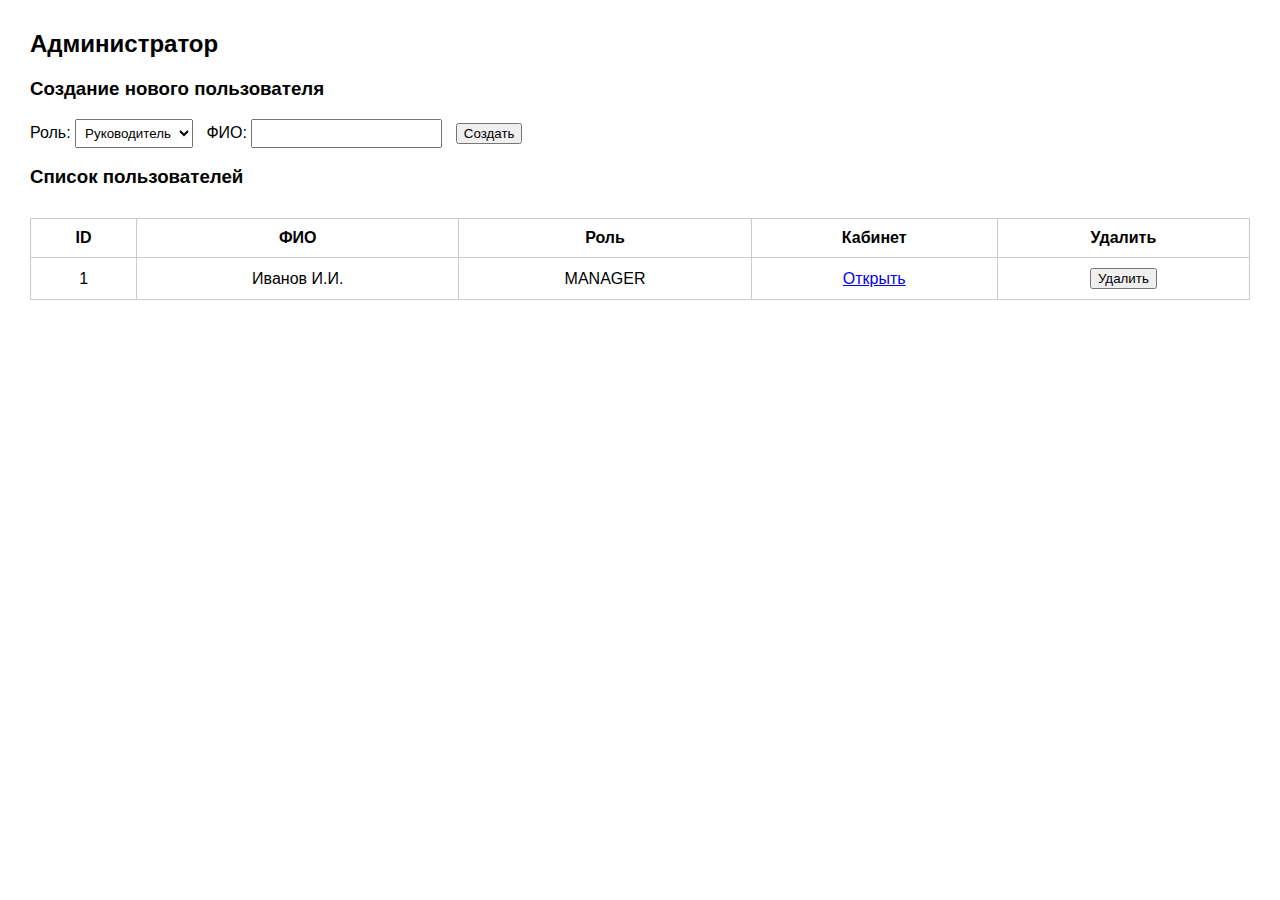
==== src/main/resources/templates/admin/users.html @ ecc323a4 "второй комит" ====
<!DOCTYPE html>
<html lang="ru">
<head>
  <meta charset="UTF-8">
  <title>Администратор</title>
  <style>
    body {
      font-family: Arial, sans-serif;
      margin: 30px;
    }

    header {
      font-size: 24px;
      font-weight: bold;
      margin-bottom: 20px;
    }

    table {
      border-collapse: collapse;
      width: 100%;
      margin-top: 30px;
    }

    th, td {
      border: 1px solid #ccc;
      padding: 10px;
      text-align: center;
    }

    form.inline {
      display: inline;
    }

    input, select {
      padding: 5px;
    }
  </style>
</head>
<body>
<header>Администратор</header>

<h3>Создание нового пользователя</h3>

<form action="/api/users/form" method="post">
  <label>Роль:</label>
  <select name="role">
    <option value="MANAGER">Руководитель</option>
    <option value="EMPLOYEE">Сотрудник</option>
  </select>
  &nbsp;
  <label>ФИО:</label>
  <input type="text" name="name" required>
  &nbsp;
  <button type="submit">Создать</button>
</form>

<h3>Список пользователей</h3>

<table>
  <thead>
  <tr>
    <th>ID</th>
    <th>ФИО</th>
    <th>Роль</th>
    <th>Кабинет</th>
    <th>Удалить</th>
  </tr>
  </thead>
  <tbody>
  <!-- Здесь будет динамический вывод через Thymeleaf или шаблонизатор (если нужен). Пока можно заменить на статичный -->
  <tr>
    <td>1</td>
    <td>Иванов И.И.</td>
    <td>MANAGER</td>
    <td><a href="/manager/1">Открыть</a></td>
    <td>
      <form class="inline" method="post" action="/api/users/delete/1">
        <button type="submit">Удалить</button>
      </form>
    </td>
  </tr>
  </tbody>
</table>

</body>
</html>
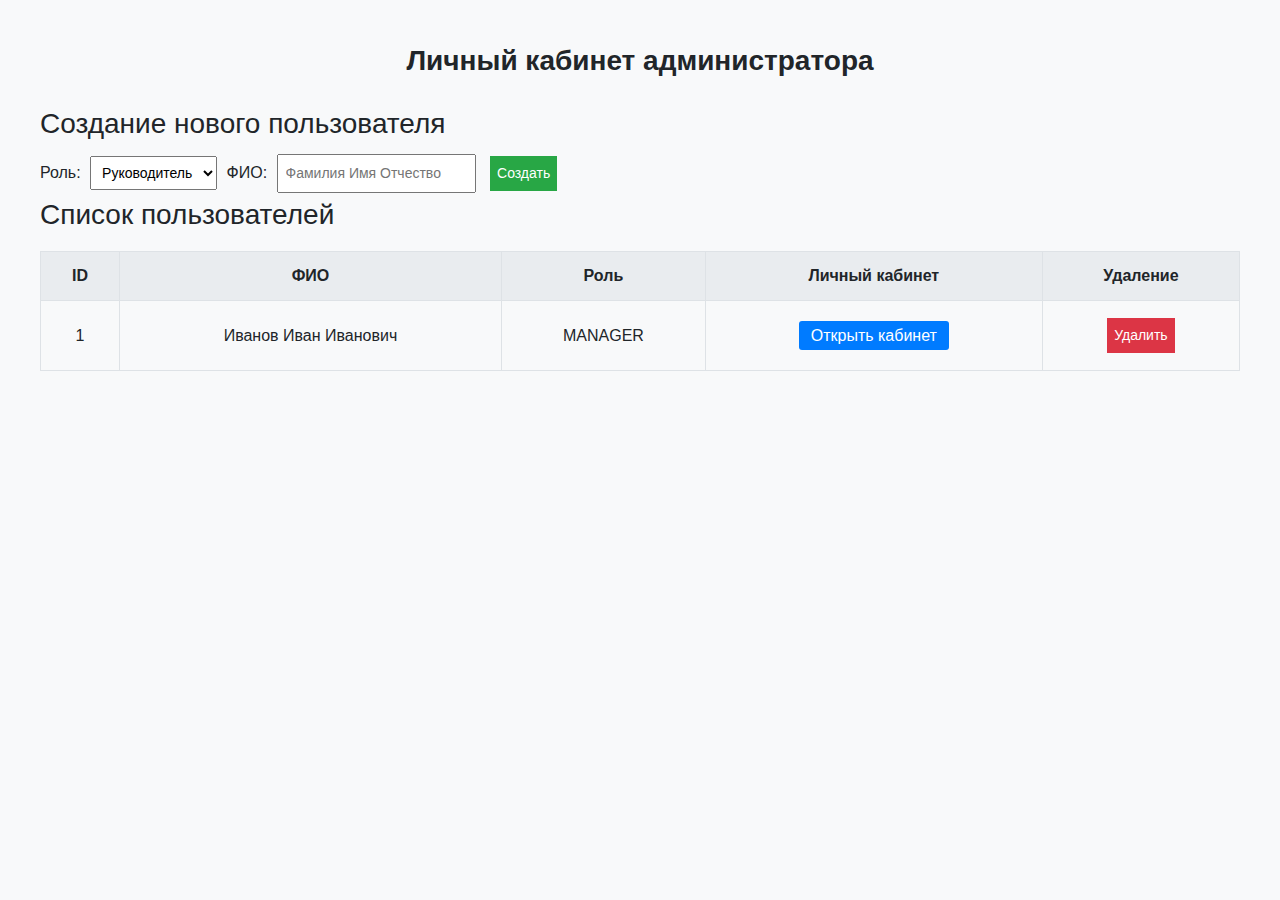
==== commit 01c07123: "третий коммит" ====
--- a/src/main/resources/templates/admin/users.html
+++ b/src/main/resources/templates/admin/users.html
@@ -1,57 +1,92 @@
 <!DOCTYPE html>
-<html lang="ru">
+<html lang="ru" xmlns:th="http://www.thymeleaf.org">
 <head>
   <meta charset="UTF-8">
-  <title>Администратор</title>
+  <title>Личный кабинет администратора</title>
+  <link rel="stylesheet" href="https://cdn.jsdelivr.net/npm/bootstrap@5.3.0/dist/css/bootstrap.min.css">
   <style>
     body {
       font-family: Arial, sans-serif;
-      margin: 30px;
+      margin: 40px;
+      background-color: #f8f9fa;
     }
 
     header {
-      font-size: 24px;
+      font-size: 28px;
       font-weight: bold;
-      margin-bottom: 20px;
+      text-align: center;
+      margin-bottom: 25px;
     }
 
     table {
       border-collapse: collapse;
       width: 100%;
-      margin-top: 30px;
+      margin-top: 20px;
     }
 
     th, td {
-      border: 1px solid #ccc;
-      padding: 10px;
+      border: 1px solid #dee2e6;
+      padding: 12px;
       text-align: center;
     }
 
-    form.inline {
-      display: inline;
+    th {
+      background-color: #e9ecef;
     }
 
-    input, select {
-      padding: 5px;
+    form.inline {
+      display: inline-block;
+      margin: 0;
+    }
+
+    input, select, button {
+      padding: 7px;
+      margin: 5px;
+      font-size: 14px;
+    }
+
+    button {
+      cursor: pointer;
+    }
+
+    .btn-delete {
+      color: white;
+      background-color: #dc3545;
+      border: none;
+    }
+
+    .btn-create {
+      background-color: #28a745;
+      color: white;
+      border: none;
+    }
+
+    .btn-link {
+      background-color: #007bff;
+      color: white;
+      text-decoration: none;
+      padding: 6px 12px;
+      border-radius: 3px;
     }
   </style>
 </head>
 <body>
-<header>Администратор</header>
+
+<header>Личный кабинет администратора</header>
 
 <h3>Создание нового пользователя</h3>
 
-<form action="/api/users/form" method="post">
-  <label>Роль:</label>
-  <select name="role">
+<form action="/admin/create" method="post">
+  <label for="role">Роль:</label>
+  <select name="role" id="role" required>
     <option value="MANAGER">Руководитель</option>
     <option value="EMPLOYEE">Сотрудник</option>
   </select>
-  &nbsp;
-  <label>ФИО:</label>
-  <input type="text" name="name" required>
-  &nbsp;
-  <button type="submit">Создать</button>
+
+  <label for="name">ФИО:</label>
+  <input type="text" name="name" id="name" placeholder="Фамилия Имя Отчество" required>
+
+  <button type="submit" class="btn-create">Создать</button>
 </form>
 
 <h3>Список пользователей</h3>
@@ -62,20 +97,23 @@
     <th>ID</th>
     <th>ФИО</th>
     <th>Роль</th>
-    <th>Кабинет</th>
-    <th>Удалить</th>
+    <th>Личный кабинет</th>
+    <th>Удаление</th>
   </tr>
   </thead>
   <tbody>
-  <!-- Здесь будет динамический вывод через Thymeleaf или шаблонизатор (если нужен). Пока можно заменить на статичный -->
-  <tr>
-    <td>1</td>
-    <td>Иванов И.И.</td>
-    <td>MANAGER</td>
-    <td><a href="/manager/1">Открыть</a></td>
+  <tr th:each="user : ${users}">
+    <td th:text="${user.id}">1</td>
+    <td th:text="${user.name}">Иванов Иван Иванович</td>
+    <td th:text="${user.role}">MANAGER</td>
     <td>
-      <form class="inline" method="post" action="/api/users/delete/1">
-        <button type="submit">Удалить</button>
+      <a th:href="@{/{role}/{id}(role=${user.role.name().toLowerCase()}, id=${user.id})}" class="btn-link">
+        Открыть кабинет
+      </a>
+    </td>
+    <td>
+      <form class="inline" method="post" th:action="@{/admin/delete/{id}(id=${user.id})}">
+        <button type="submit" class="btn-delete">Удалить</button>
       </form>
     </td>
   </tr>
